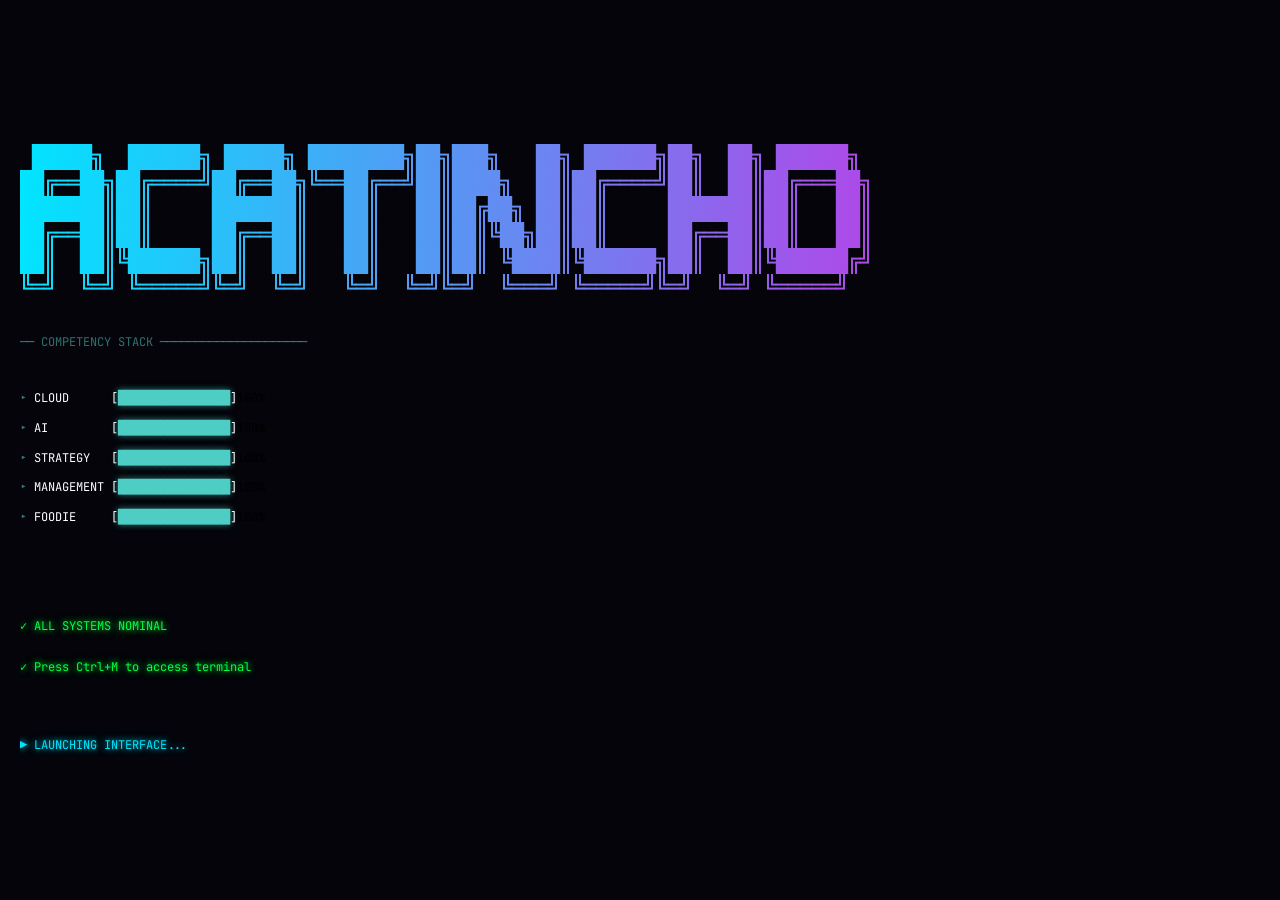
==== boot-preview.html @ 9e688ad0 "Initial Commit" ====
<!DOCTYPE html>
<html><head><meta charset="UTF-8">
<link rel="preconnect" href="https://fonts.googleapis.com">
<link href="https://fonts.googleapis.com/css2?family=JetBrains+Mono:wght@400;700&display=swap" rel="stylesheet">
<style>
* { margin:0; padding:0; box-sizing:border-box; }
body { background:#04040a; min-height:100vh; display:flex; align-items:center; justify-content:center; font-family:'JetBrains Mono',monospace; padding:40px 20px; }
.wrap { max-width:none; width:100%; overflow-x:auto; }
.logo-line {
  background: linear-gradient(105deg, #00e5ff, #ff00de);
  -webkit-background-clip: text;
  -webkit-text-fill-color: transparent;
  background-clip: text;
  font-size: 20px;
  letter-spacing: 0;
  line-height: 1.3;
  white-space: pre;
}
.stack-header { color: rgba(78,205,196,0.55); font-size:.75rem; margin-top:2rem; line-height:1.8; }
.bar { font-size:.75rem; line-height:1.8; margin-bottom:0.5rem; }
.footer-ok { color:#00ff41; text-shadow:0 0 6px #00ff41,0 0 14px rgba(0,255,65,0.3); font-size:.75rem; line-height:1.8; }
.footer-launch { color:#00e5ff; text-shadow:0 0 6px #00e5ff,0 0 14px rgba(0,229,255,0.3); font-size:.75rem; line-height:1.8; }
</style>
</head>
<body>
<div class="wrap">
  <div class="logo-line"> █████╗  ██████╗ █████╗ ████████╗██╗███╗   ██╗ ██████╗██╗  ██╗ ██████╗ </div>
  <div class="logo-line">██╔══██╗██╔════╝██╔══██╗╚══██╔══╝██║████╗  ██║██╔════╝██║  ██║██╔═══██╗</div>
  <div class="logo-line">███████║██║     ███████║   ██║   ██║██╔██╗ ██║██║     ███████║██║   ██║</div>
  <div class="logo-line">██╔══██║██║     ██╔══██║   ██║   ██║██║╚██╗██║██║     ██╔══██║██║   ██║</div>
  <div class="logo-line">██║  ██║╚██████╗██║  ██║   ██║   ██║██║ ╚████║╚██████╗██║  ██║╚██████╔╝</div>
  <div class="logo-line">╚═╝  ╚═╝ ╚═════╝╚═╝  ╚═╝   ╚═╝  ╚═╝╚═╝  ╚═══╝ ╚═════╝╚═╝  ╚═╝ ╚═════╝</div>

  <div class="stack-header">  ── COMPETENCY STACK ─────────────────────</div>
  <div style="height:2.2rem"></div>
  <div class="bar">  <span style="color:#4ecdc499">▸</span> <span style="color:#fff;display:inline-block;width:11ch">CLOUD</span><span style="color:#fff">[</span><span style="color:#4ecdc4;text-shadow:0 0 7px #4ecdc499">████████████████</span><span style="color:#fff">]</span>100%</div>
  <div class="bar">  <span style="color:#4ecdc499">▸</span> <span style="color:#fff;display:inline-block;width:11ch">AI</span><span style="color:#fff">[</span><span style="color:#4ecdc4;text-shadow:0 0 7px #4ecdc499">████████████████</span><span style="color:#fff">]</span>100%</div>
  <div class="bar">  <span style="color:#4ecdc499">▸</span> <span style="color:#fff;display:inline-block;width:11ch">STRATEGY</span><span style="color:#fff">[</span><span style="color:#4ecdc4;text-shadow:0 0 7px #4ecdc499">████████████████</span><span style="color:#fff">]</span>100%</div>
  <div class="bar">  <span style="color:#4ecdc499">▸</span> <span style="color:#fff;display:inline-block;width:11ch">MANAGEMENT</span><span style="color:#fff">[</span><span style="color:#4ecdc4;text-shadow:0 0 7px #4ecdc499">████████████████</span><span style="color:#fff">]</span>100%</div>
  <div class="bar">  <span style="color:#4ecdc499">▸</span> <span style="color:#fff;display:inline-block;width:11ch">FOODIE</span><span style="color:#fff">[</span><span style="color:#4ecdc4;text-shadow:0 0 7px #4ecdc499">████████████████</span><span style="color:#fff">]</span>100%</div>

  <div style="height:5rem"></div>
  <div class="footer-ok">  ✓  ALL SYSTEMS NOMINAL</div>
  <div style="height:1.2rem"></div>
  <div class="footer-ok">  ✓  Press Ctrl+M to access terminal</div>
  <div style="height:3.5rem"></div>
  <div class="footer-launch">  ▶  LAUNCHING INTERFACE...</div>
</div>
</body></html>
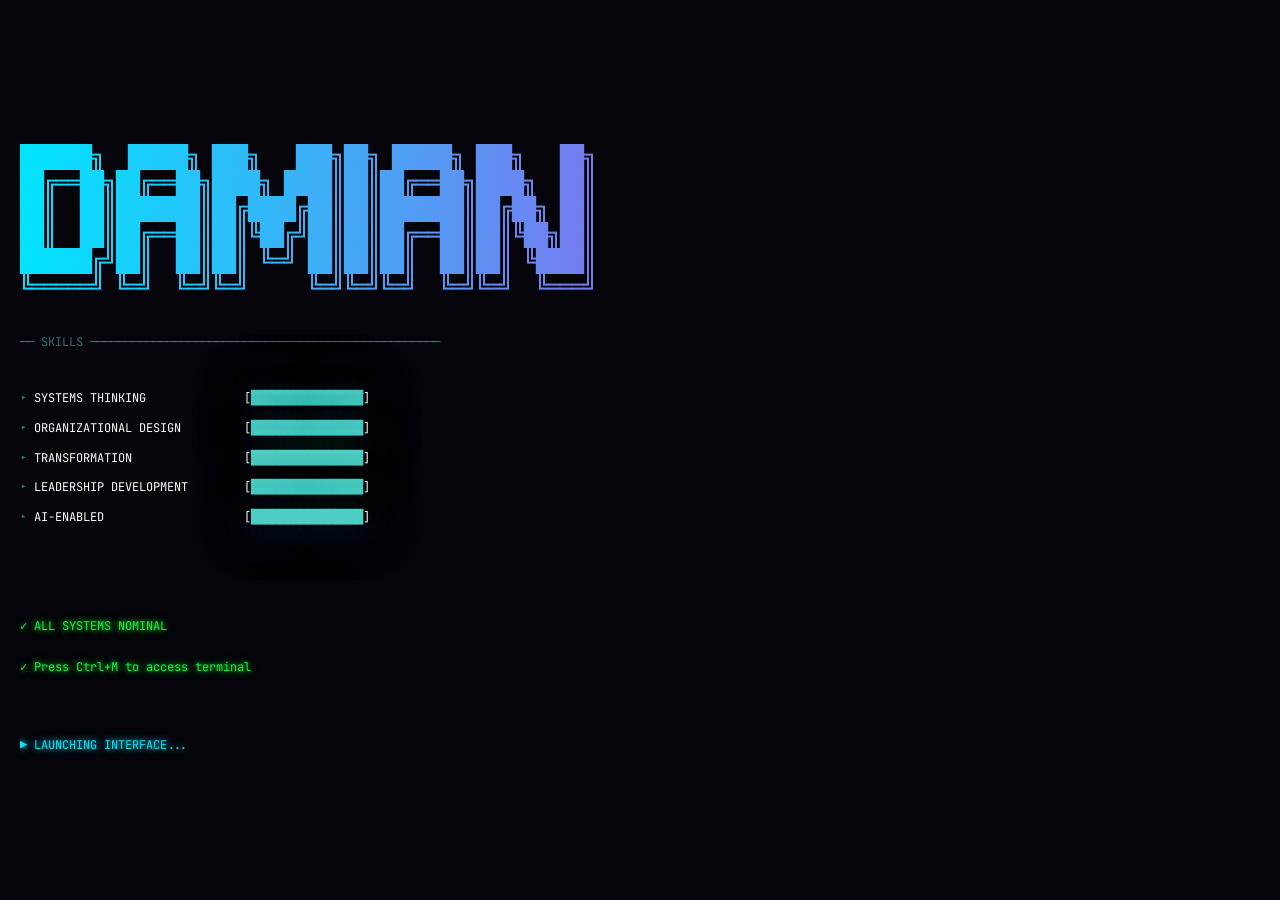
==== commit 7f93a471: "updating info" ====
--- a/boot-preview.html
+++ b/boot-preview.html
@@ -24,20 +24,20 @@
 </head>
 <body>
 <div class="wrap">
-  <div class="logo-line"> █████╗  ██████╗ █████╗ ████████╗██╗███╗   ██╗ ██████╗██╗  ██╗ ██████╗ </div>
-  <div class="logo-line">██╔══██╗██╔════╝██╔══██╗╚══██╔══╝██║████╗  ██║██╔════╝██║  ██║██╔═══██╗</div>
-  <div class="logo-line">███████║██║     ███████║   ██║   ██║██╔██╗ ██║██║     ███████║██║   ██║</div>
-  <div class="logo-line">██╔══██║██║     ██╔══██║   ██║   ██║██║╚██╗██║██║     ██╔══██║██║   ██║</div>
-  <div class="logo-line">██║  ██║╚██████╗██║  ██║   ██║   ██║██║ ╚████║╚██████╗██║  ██║╚██████╔╝</div>
-  <div class="logo-line">╚═╝  ╚═╝ ╚═════╝╚═╝  ╚═╝   ╚═╝  ╚═╝╚═╝  ╚═══╝ ╚═════╝╚═╝  ╚═╝ ╚═════╝</div>
+  <div class="logo-line">██████╗  █████╗ ███╗   ███╗██╗ █████╗ ███╗   ██╗</div>
+  <div class="logo-line">██╔══██╗██╔══██╗████╗ ████║██║██╔══██╗████╗  ██║</div>
+  <div class="logo-line">██║  ██║███████║██╔████╔██║██║███████║██╔██╗ ██║</div>
+  <div class="logo-line">██║  ██║██╔══██║██║╚██╔╝██║██║██╔══██║██║╚██╗██║</div>
+  <div class="logo-line">██████╔╝██║  ██║██║ ╚═╝ ██║██║██║  ██║██║ ╚████║</div>
+  <div class="logo-line">╚═════╝ ╚═╝  ╚═╝╚═╝     ╚═╝╚═╝╚═╝  ╚═╝╚═╝  ╚═══╝</div>
 
-  <div class="stack-header">  ── COMPETENCY STACK ─────────────────────</div>
+  <div class="stack-header">  ── SKILLS ──────────────────────────────────────────────────</div>
   <div style="height:2.2rem"></div>
-  <div class="bar">  <span style="color:#4ecdc499">▸</span> <span style="color:#fff;display:inline-block;width:11ch">CLOUD</span><span style="color:#fff">[</span><span style="color:#4ecdc4;text-shadow:0 0 7px #4ecdc499">████████████████</span><span style="color:#fff">]</span>100%</div>
-  <div class="bar">  <span style="color:#4ecdc499">▸</span> <span style="color:#fff;display:inline-block;width:11ch">AI</span><span style="color:#fff">[</span><span style="color:#4ecdc4;text-shadow:0 0 7px #4ecdc499">████████████████</span><span style="color:#fff">]</span>100%</div>
-  <div class="bar">  <span style="color:#4ecdc499">▸</span> <span style="color:#fff;display:inline-block;width:11ch">STRATEGY</span><span style="color:#fff">[</span><span style="color:#4ecdc4;text-shadow:0 0 7px #4ecdc499">████████████████</span><span style="color:#fff">]</span>100%</div>
-  <div class="bar">  <span style="color:#4ecdc499">▸</span> <span style="color:#fff;display:inline-block;width:11ch">MANAGEMENT</span><span style="color:#fff">[</span><span style="color:#4ecdc4;text-shadow:0 0 7px #4ecdc499">████████████████</span><span style="color:#fff">]</span>100%</div>
-  <div class="bar">  <span style="color:#4ecdc499">▸</span> <span style="color:#fff;display:inline-block;width:11ch">FOODIE</span><span style="color:#fff">[</span><span style="color:#4ecdc4;text-shadow:0 0 7px #4ecdc499">████████████████</span><span style="color:#fff">]</span>100%</div>
+  <div class="bar">  <span style="color:#4ecdc499">▸</span> <span style="color:#fff;display:inline-block;width:30ch">SYSTEMS THINKING</span><span style="color:#fff">[</span><span style="color:#4ecdc4;text-shadow:0 0 60px #4ecdc499">████████████████</span><span style="color:#fff">]</span>100%</div>
+  <div class="bar">  <span style="color:#4ecdc499">▸</span> <span style="color:#fff;display:inline-block;width:30ch">ORGANIZATIONAL DESIGN</span><span style="color:#fff">[</span><span style="color:#4ecdc4;text-shadow:0 0 60px #4ecdc499">████████████████</span><span style="color:#fff">]</span>100%</div>
+  <div class="bar">  <span style="color:#4ecdc499">▸</span> <span style="color:#fff;display:inline-block;width:30ch">TRANSFORMATION</span><span style="color:#fff">[</span><span style="color:#4ecdc4;text-shadow:0 0 60px #4ecdc499">████████████████</span><span style="color:#fff">]</span>100%</div>
+  <div class="bar">  <span style="color:#4ecdc499">▸</span> <span style="color:#fff;display:inline-block;width:30ch">LEADERSHIP DEVELOPMENT</span><span style="color:#fff">[</span><span style="color:#4ecdc4;text-shadow:0 0 60x #4ecdc499">████████████████</span><span style="color:#fff">]</span>100%</div>
+  <div class="bar">  <span style="color:#4ecdc499">▸</span> <span style="color:#fff;display:inline-block;width:30ch">AI-ENABLED</span><span style="color:#fff">[</span><span style="color:#4ecdc4;text-shadow:0 0 60px #4ecdc499">████████████████</span><span style="color:#fff">]</span>100%</div>
 
   <div style="height:5rem"></div>
   <div class="footer-ok">  ✓  ALL SYSTEMS NOMINAL</div>
